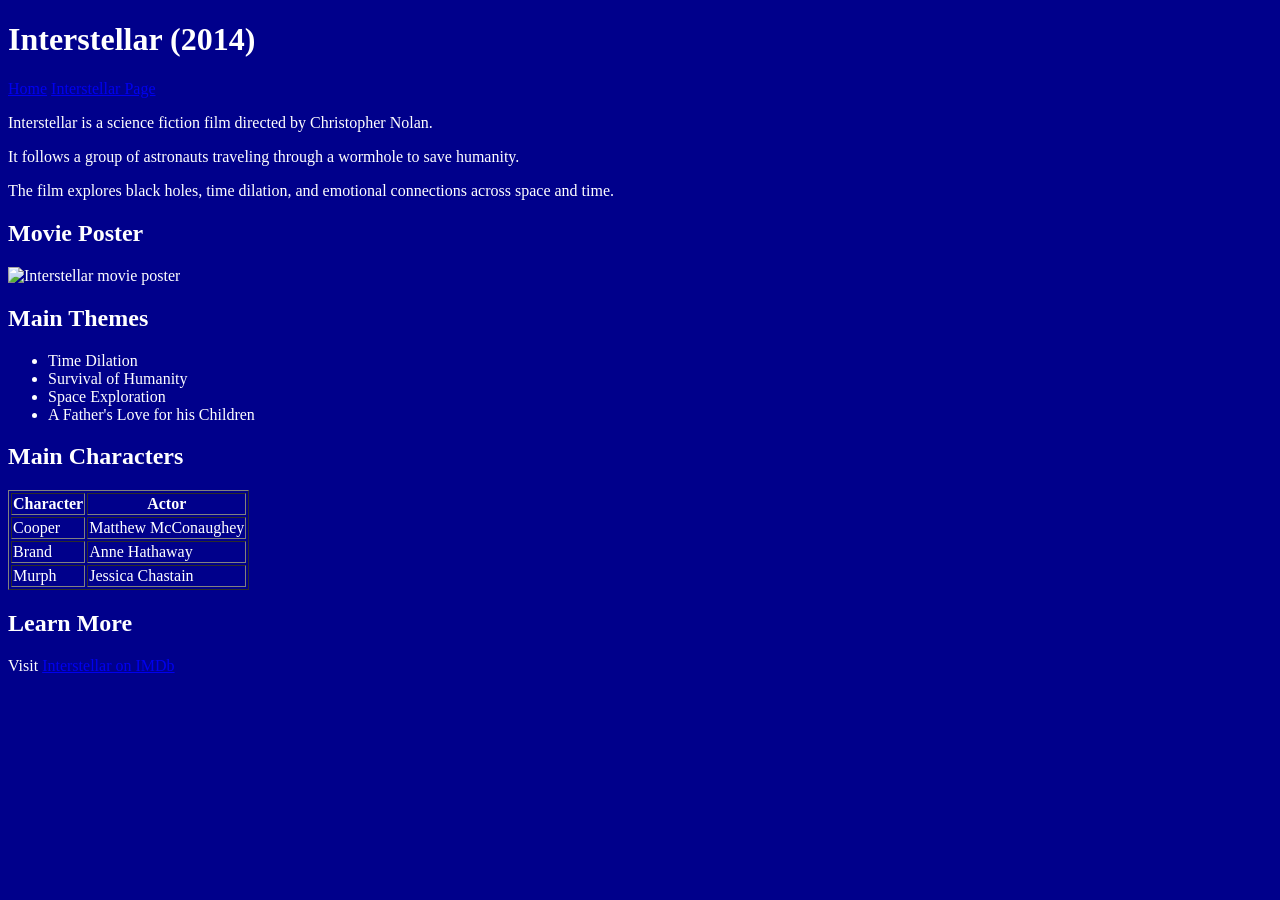
==== html/project2.html @ fd6475cf "actually saved files this time" ====
<!DOCTYPE html>
<html lang="en">
<head>
    <title>Interstellar Page</title>
</head>

<body style ="background-color:darkblue; color:white;">
    <h1>Interstellar (2014)</h1>

    <!--Navigation-->
    <a href="../index.html">Home</a>
    <a href="project2.html">Interstellar Page</a>

    <!--Paragraphs-->
    <p>Interstellar is a science fiction film directed by Christopher Nolan.</p>
    <p>It follows a group of astronauts traveling through a wormhole to save humanity.</p>
    <p>The film explores black holes, time dilation, and emotional connections across space and time.</p>

    <!--Image-->
    <h2>Movie Poster</h2>
    <img src="https://upload.wikimedia.org/wikipedia/en/b/bc/Interstellar_film_poster.jpg" alt="Interstellar movie poster" width="300">

    <!--List-->
    <h2>Main Themes</h2>
    <ul>
        <li>Time Dilation</li>
        <li>Survival of Humanity</li>
        <li>Space Exploration</li>
        <li>A Father's Love for his Children</li>
    </ul>

    <!-- Table -->
    <h2>Main Characters</h2>
    <table border="1">
        <tr>
            <th>Character</th>
            <th>Actor</th>
        </tr>
        <tr>
            <td>Cooper</td>
            <td>Matthew McConaughey</td>
        </tr>
        <tr>
            <td>Brand</td>
            <td>Anne Hathaway</td>
        </tr>
        <tr>
            <td>Murph</td>
            <td>Jessica Chastain</td>
        </tr>
    </table>

    <!-- Link -->
    <h2>Learn More</h2>
    <p>
        Visit 
        <a href="https://www.imdb.com/title/tt0816692/" target="_blank">
            Interstellar on IMDb
        </a>
    </p>
</body>
</html>
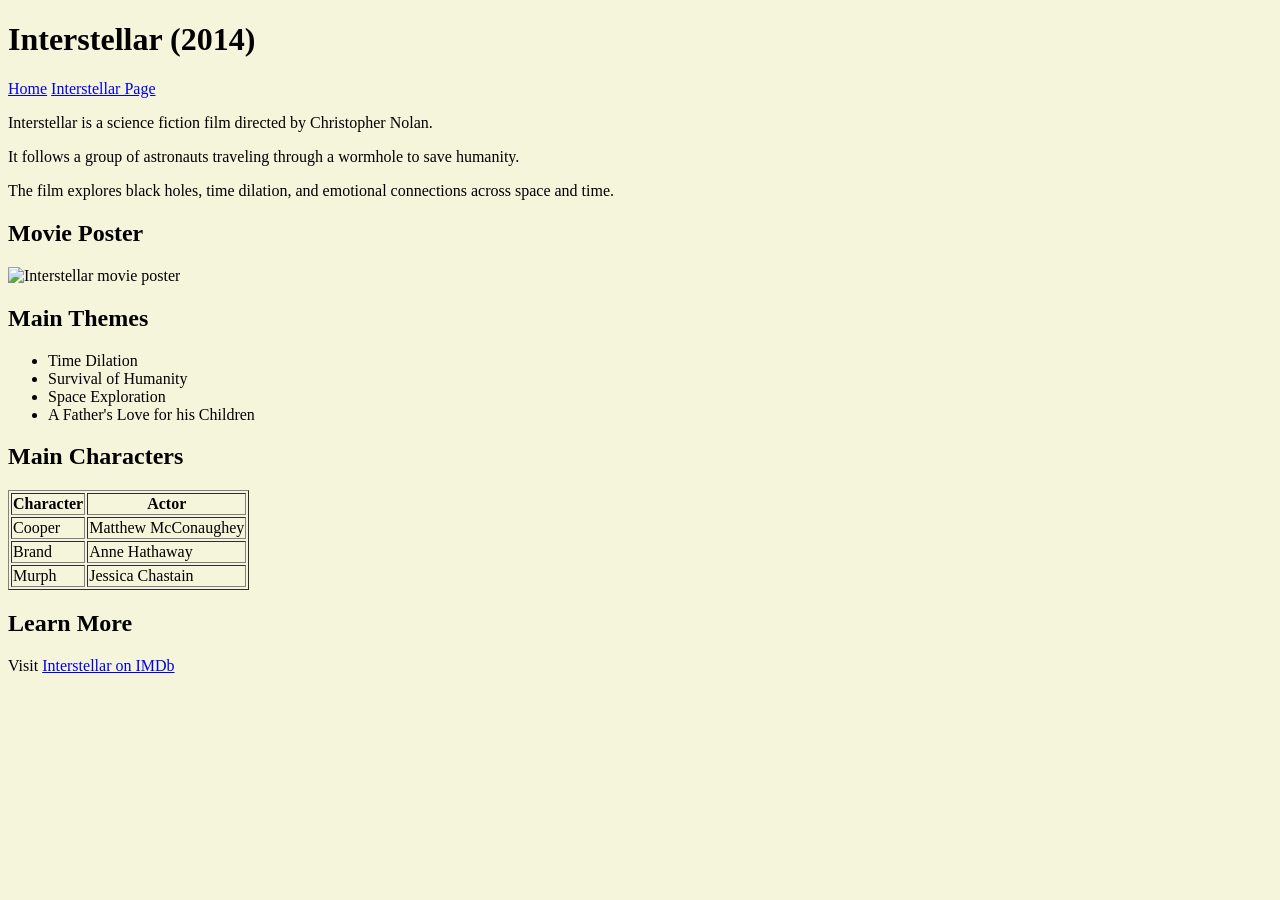
==== commit 9688a624: "omg one more time" ====
--- a/html/project2.html
+++ b/html/project2.html
@@ -4,7 +4,7 @@
     <title>Interstellar Page</title>
 </head>
 
-<body style ="background-color:darkblue; color:white;">
+<body style ="background-color:beige; color:black;">
     <h1>Interstellar (2014)</h1>
 
     <!--Navigation-->
